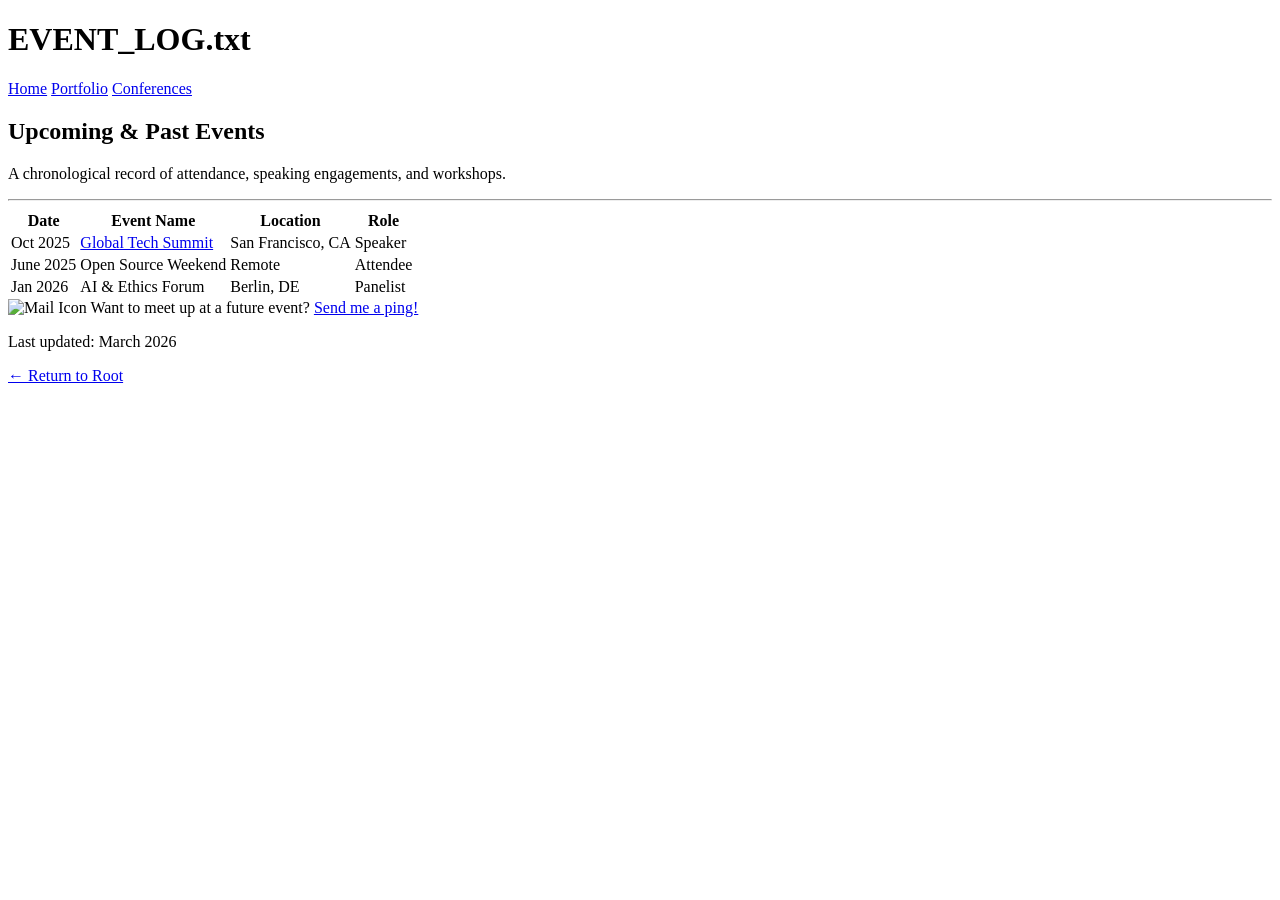
==== conferences.html @ 0215827f "initial commit" ====
<!DOCTYPE html>
<html lang="en">
<head>
    <meta charset="UTF-8">
    <meta name="viewport" content="width=device-width, initial-scale=1.0">
    <title>JRSBM | Conferences</title>
    <link rel="stylesheet" href="style.css">
    <link rel="stylesheet" href="web.css">
</head>
<body>

    <header>
        <h1>EVENT_LOG.txt</h1>
        <nav>
            <a href="index.html" class="nav-link">Home</a>
            <a href="portfolio.html" class="nav-link">Portfolio</a>
            <a href="conferences.html" class="nav-link">Conferences</a>
        </nav>
    </header>

    <main class="content-box">
        <section id="intro">
            <h2>Upcoming & Past Events</h2>
            <p>A chronological record of attendance, speaking engagements, and workshops.</p>
        </section>

        <hr class="retro-hr">

        <div class="table-container">
            <table class="retro-table">
                <thead>
                    <tr>
                        <th>Date</th>
                        <th>Event Name</th>
                        <th>Location</th>
                        <th>Role</th>
                    </tr>
                </thead>
                <tbody>
                    <tr>
                        <td>Oct 2025</td>
                        <td><a href="#">Global Tech Summit</a></td>
                        <td>San Francisco, CA</td>
                        <td><span class="tag">Speaker</span></td>
                    </tr>
                    <tr>
                        <td>June 2025</td>
                        <td>Open Source Weekend</td>
                        <td>Remote</td>
                        <td><span class="tag">Attendee</span></td>
                    </tr>
                    <tr class="future-event">
                        <td>Jan 2026</td>
                        <td>AI & Ethics Forum</td>
                        <td>Berlin, DE</td>
                        <td><span class="tag">Panelist</span></td>
                    </tr>
                </tbody>
            </table>
        </div>

        <aside class="sidebar-note">
            <img src="https://i.giphy.com/media/v1.Y2lkPTc5MGI3NjExNHJtZzZyeXN4eXN4eXN4/3o7TKMGpxPucV5C8M0/giphy.gif" alt="Mail Icon" width="30">
            <span>Want to meet up at a future event? <a href="mailto:your@email.com">Send me a ping!</a></span>
        </aside>
    </main>

    <footer>
        <p>Last updated: March 2026</p>
        <a href="index.html">← Return to Root</a>
    </footer>

</body>
</html>
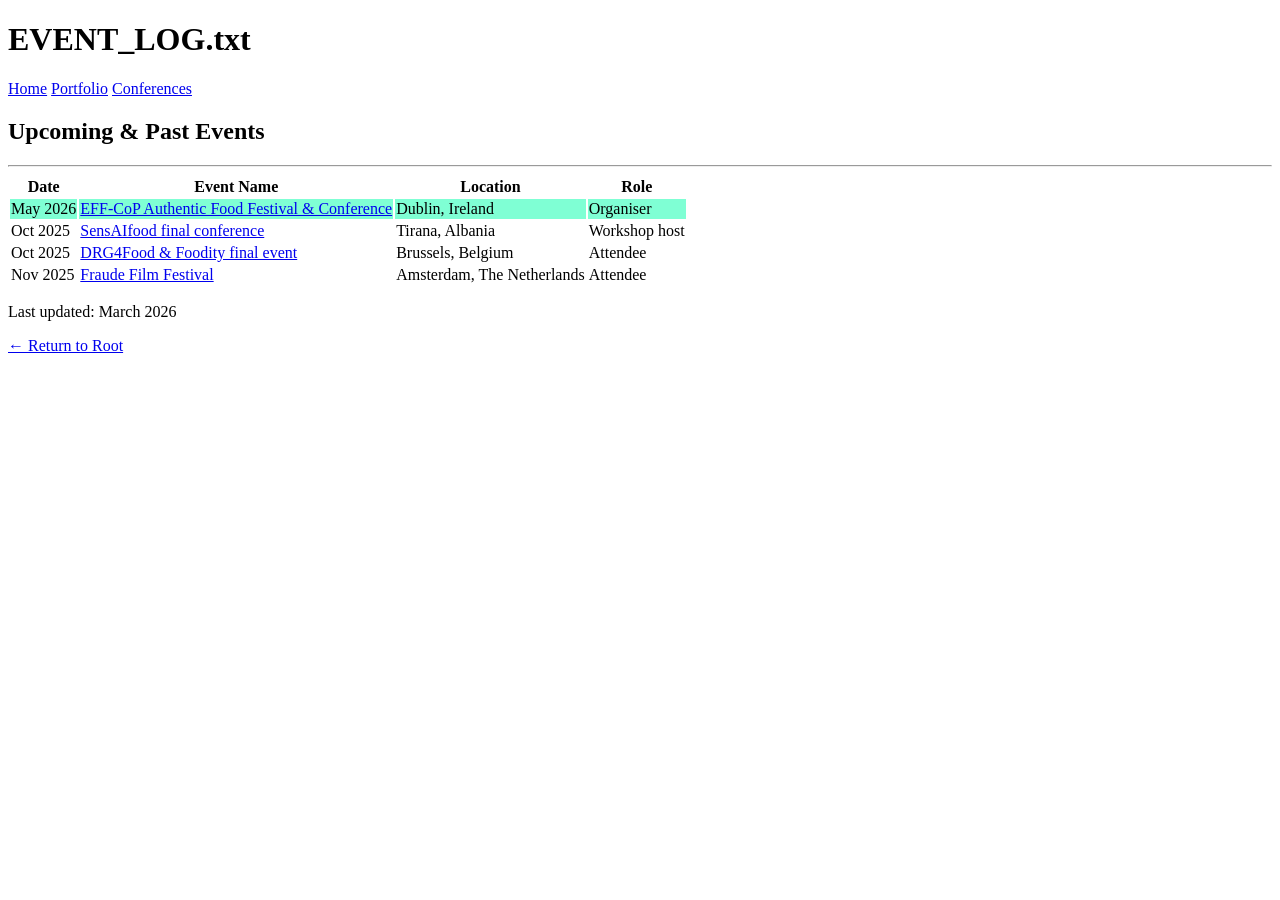
==== commit 7b45bc87: "Added to events" ====
--- a/conferences.html
+++ b/conferences.html
@@ -21,13 +21,12 @@
     <main class="content-box">
         <section id="intro">
             <h2>Upcoming & Past Events</h2>
-            <p>A chronological record of attendance, speaking engagements, and workshops.</p>
         </section>
 
         <hr class="retro-hr">
 
         <div class="table-container">
-            <table class="retro-table">
+            <table class="table1">
                 <thead>
                     <tr>
                         <th>Date</th>
@@ -37,32 +36,33 @@
                     </tr>
                 </thead>
                 <tbody>
+                    <tr style="background-color:aquamarine">
+                        <td>May 2026</td>
+                        <td><a href="https://www.eff-cop.eu/festival">EFF-CoP Authentic Food Festival & Conference</a></td>
+                        <td>Dublin, Ireland</td>
+                        <td><span class="tag">Organiser</span></td>
+                    </tr>
+                    <tr >
+                        <td>Oct 2025</td>
+                        <td><a href="https://www.uco.es/investigacion/proyectos/sensaifood/final-sensaifood-conference/">SensAIfood final conference</a></td>
+                        <td>Tirana, Albania</td>
+                        <td><span class="tag">Workshop host</span></td>
+                    </tr>
                     <tr>
                         <td>Oct 2025</td>
-                        <td><a href="#">Global Tech Summit</a></td>
-                        <td>San Francisco, CA</td>
-                        <td><span class="tag">Speaker</span></td>
+                        <td><a href="https://foodity.eu/foodity-drg4food-final-conference/">DRG4Food & Foodity final event</a></td>
+                        <td>Brussels, Belgium</td>
+                        <td><span class="tag">Attendee</span></td>
                     </tr>
                     <tr>
-                        <td>June 2025</td>
-                        <td>Open Source Weekend</td>
-                        <td>Remote</td>
+                        <td>Nov 2025</td>
+                        <td><a href="https://www.fraudefilmfestival.nl/">Fraude Film Festival</a></td>
+                        <td>Amsterdam, The Netherlands</td>
                         <td><span class="tag">Attendee</span></td>
-                    </tr>
-                    <tr class="future-event">
-                        <td>Jan 2026</td>
-                        <td>AI & Ethics Forum</td>
-                        <td>Berlin, DE</td>
-                        <td><span class="tag">Panelist</span></td>
                     </tr>
                 </tbody>
             </table>
         </div>
-
-        <aside class="sidebar-note">
-            <img src="https://i.giphy.com/media/v1.Y2lkPTc5MGI3NjExNHJtZzZyeXN4eXN4eXN4/3o7TKMGpxPucV5C8M0/giphy.gif" alt="Mail Icon" width="30">
-            <span>Want to meet up at a future event? <a href="mailto:your@email.com">Send me a ping!</a></span>
-        </aside>
     </main>
 
     <footer>
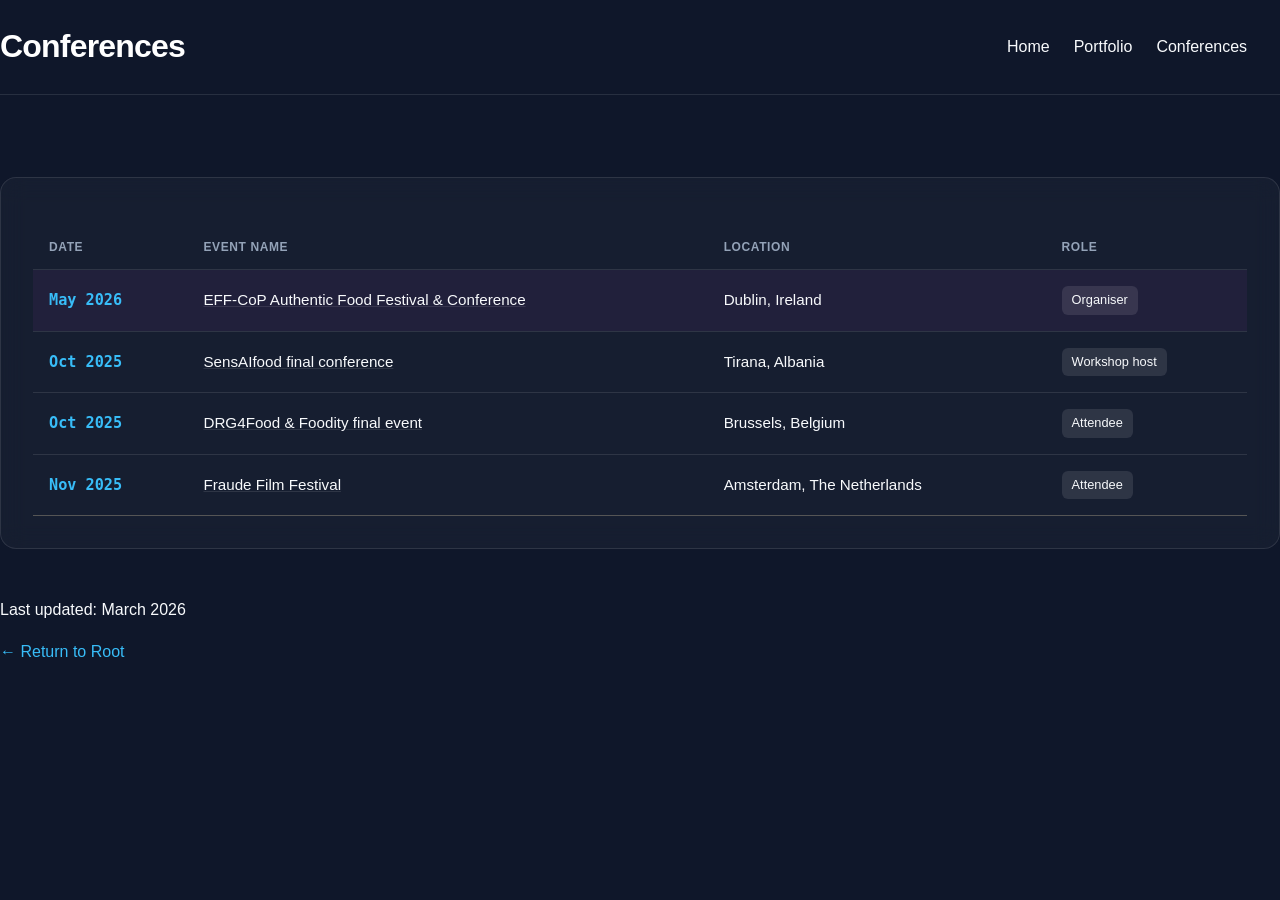
==== commit 0983f968: "updated style" ====
--- a/conferences.html
+++ b/conferences.html
@@ -5,30 +5,25 @@
     <meta name="viewport" content="width=device-width, initial-scale=1.0">
     <title>JRSBM | Conferences</title>
     <link rel="stylesheet" href="style.css">
-    <link rel="stylesheet" href="web.css">
 </head>
 <body>
 
     <header>
-        <h1>EVENT_LOG.txt</h1>
+        <h1>Conferences</h1>
         <nav>
             <a href="index.html" class="nav-link">Home</a>
             <a href="portfolio.html" class="nav-link">Portfolio</a>
             <a href="conferences.html" class="nav-link">Conferences</a>
+            <a href="secret.html" class="hidden-link">?</a>
         </nav>
     </header>
 
     <main class="content-box">
-        <section id="intro">
-            <h2>Upcoming & Past Events</h2>
-        </section>
-
-        <hr class="retro-hr">
-
-        <div class="table-container">
-            <table class="table1">
+        <div class="card">
+            <div class="table-responsive">
+            <table class="modern-table">
                 <thead>
-                    <tr>
+                    <tr style="border-bottom:1px solid #333">
                         <th>Date</th>
                         <th>Event Name</th>
                         <th>Location</th>
@@ -36,32 +31,33 @@
                     </tr>
                 </thead>
                 <tbody>
-                    <tr style="background-color:aquamarine">
-                        <td>May 2026</td>
-                        <td><a href="https://www.eff-cop.eu/festival">EFF-CoP Authentic Food Festival & Conference</a></td>
+                    <tr class="highlight-row">
+                        <td class="date">May 2026</td>
+                        <td><a href="https://www.eff-cop.eu/festival" target="_blank">EFF-CoP Authentic Food Festival & Conference</a></td>
                         <td>Dublin, Ireland</td>
                         <td><span class="tag">Organiser</span></td>
                     </tr>
-                    <tr >
-                        <td>Oct 2025</td>
-                        <td><a href="https://www.uco.es/investigacion/proyectos/sensaifood/final-sensaifood-conference/">SensAIfood final conference</a></td>
+                    <tr>
+                        <td class="date">Oct 2025</td>
+                        <td><a href="https://www.uco.es/investigacion/proyectos/sensaifood/final-sensaifood-conference/" target="_blank">SensAIfood final conference</a></td>
                         <td>Tirana, Albania</td>
                         <td><span class="tag">Workshop host</span></td>
                     </tr>
-                    <tr>
-                        <td>Oct 2025</td>
-                        <td><a href="https://foodity.eu/foodity-drg4food-final-conference/">DRG4Food & Foodity final event</a></td>
+                    <tr style="border-bottom:1px solid #555">
+                        <td class="date">Oct 2025</td>
+                        <td><a href="https://foodity.eu/foodity-drg4food-final-conference/" target="_blank">DRG4Food & Foodity final event</a></td>
                         <td>Brussels, Belgium</td>
                         <td><span class="tag">Attendee</span></td>
                     </tr>
-                    <tr>
-                        <td>Nov 2025</td>
-                        <td><a href="https://www.fraudefilmfestival.nl/">Fraude Film Festival</a></td>
+                    <tr style="border-bottom:1px solid #555">
+                        <td class="date">Nov 2025</td>
+                        <td><a href="https://www.fraudefilmfestival.nl/" target="_blank">Fraude Film Festival</a></td>
                         <td>Amsterdam, The Netherlands</td>
                         <td><span class="tag">Attendee</span></td>
                     </tr>
                 </tbody>
             </table>
+            </div>
         </div>
     </main>
 
--- a/style.css
+++ b/style.css
@@ -0,0 +1,295 @@
+:root {
+    --bg-color: #0f172a;
+    --card-bg: rgba(255, 255, 255, 0.03);
+    --accent: #38bdf8;
+    --text-primary: #f8fafc;
+    --text-secondary: #94a3b8;
+    --glass-border: rgba(255, 255, 255, 0.1);
+    --container-width: 900px;
+}
+
+body {
+    background-color: var(--bg-color);
+    color: var(--text-primary);
+    font-family: "Inter", -apple-system, sans-serif;
+    line-height: 1.6;
+    margin: 0;
+    display: flex;
+    flex-direction: column;
+    justify-content: center;
+}
+
+header {
+    display: flex;
+    justify-content: space-between;
+    align-items: center;
+    border-bottom: 1px solid var(--glass-border);
+}
+
+.content-box {
+    margin-top: 50px;
+}
+
+h1, h2, h3, h4 {
+    letter-spacing: -0.025em;
+    color: #ffffff;
+    font-weight: 700;
+}
+
+a {
+    color: var(--accent);
+    text-decoration: none;
+    transition: opacity 0.2s;
+}
+
+a:hover {
+    opacity: 0.8;
+}
+
+nav {
+    display: flex;
+    gap: 1.5rem;
+}
+
+.nav-link {
+    position: relative;
+    color: var(--text-dim);
+    transition: color 0.3s ease;
+    padding: 5px 0;
+}
+
+.nav-link::after {
+    content: '';
+    position: absolute;
+    width: 0;
+    height: 2px;
+    bottom: 0;
+    left: 0;
+    background-color: var(--accent);
+    transition: width 0.3s ease;
+}
+
+.nav-link:hover {
+    color: var(--text-primary);
+}
+
+.nav-link:hover::after {
+    width: 100%;
+}
+
+/* Card Styles */
+.card {
+    background: var(--card-bg);
+    backdrop-filter: blur(12px);
+    border: 1px solid var(--glass-border);
+    border-radius: 16px;
+    padding: 2rem;
+    margin: 2rem 0;
+    transition: transform 0.3s ease;
+}
+
+.card:hover {
+    transform: translateY(-5px);
+    border-color: var(--accent);
+}
+
+.pill, .tag {
+    display: inline-block;
+    padding: 4px 10px;
+    border-radius: 6px;
+    background: var(--glass-border);
+    font-size: 0.8rem;
+    white-space: nowrap;
+}
+
+/* Hidden Features */
+.hidden-link {
+    color: transparent;
+    text-decoration: none;
+    cursor: default;
+}
+
+.hidden-link:hover {
+    color: #ff00ff;
+}
+
+html {
+    cursor: url('https://cur.cursors-4u.net/games/gam-4/gam372.cur'), auto;
+}
+
+/* Index Page */
+.art-container {
+    position: relative;
+    height: 350px;
+    width: 100%;
+    background: #111827;
+    border-radius: 24px;
+    overflow: hidden;
+    display: flex;
+    align-items: center;
+    justify-content: center;
+    border: 1px solid var(--border);
+    margin-bottom: 3rem;
+}
+
+.glow-orb {
+    position: absolute;
+    width: 250px;
+    height: 250px;
+    background: radial-gradient(circle, var(--accent) 0%, transparent 70%);
+    filter: blur(40px);
+    opacity: 0.4;
+    animation: float 8s infinite alternate ease-in-out;
+}
+
+.mesh-grid {
+    position: absolute;
+    inset: 0;
+    background-image: linear-gradient(var(--border) 1px, transparent 1px),
+                      linear-gradient(90deg, var(--border) 1px, transparent 1px);
+    background-size: 40px 40px;
+    mask-image: radial-gradient(ellipse at center, black, transparent 80%);
+    opacity: 0.2;
+}
+
+.hero-text {
+    z-index: 2;
+    text-align: center;
+}
+
+.hero-text h2 {
+    font-size: 2.2rem;
+    margin: 0;
+}
+
+/* Project Grid Layout */
+.project-grid {
+    display: grid;
+    grid-template-columns: repeat(3, 1fr);
+    gap: 20px;
+    margin-top: 40px;
+    align-items: stretch;
+}
+
+@media (max-widt:768px) {
+    .project-grid {
+        grid-template-columns: 1fr;
+    }
+}
+
+.project-card {
+    background: rgba(255, 255, 255, 0.03);
+    border: 1px solid rgba(255, 255, 255, 0.1);
+    border-radius: 12px;
+    padding: 24px;
+    display: flex;
+    flex-direction: column;
+    justify-content: space-between;
+}
+
+.card-header {
+    display: flex;
+    justify-content: space-between;
+    align-items: center;
+    margin-bottom: 1rem;
+}
+
+.project-number {
+    font-family: monospace;
+    opacity: 0.3;
+    font-size: 1.2rem;
+}
+
+.card-footer {
+    margin-top: auto;
+    padding-top: 1.5rem;
+    display: flex;
+    flex-wrap: wrap;
+    gap: 8px;
+    align-items: center;
+}
+
+.project-link {
+    margin-left: auto;
+    font-size: 0.85rem;
+    font-weight: bold;
+}
+
+.subtitle {
+    color: var(--text-dim);
+    font-size: 1.1rem;
+    max-width: 600px;
+}
+
+/* Conf page table */
+.table-responsive {
+    overflow-x: auto;
+}
+
+.modern-table {
+    width: 100%;
+    border-collapse: collapse;
+    margin-top: 1rem;
+    font-size: 0.95rem;
+}
+
+.modern-table th {
+    text-align: left;
+    padding: 12px 16px;
+    color: var(--text-secondary);
+    font-weight: 600;
+    text-transform: uppercase;
+    font-size: 0.75rem;
+    letter-spacing: 0.05em;
+    border-bottom: 1px solid var(--glass-border);
+}
+
+.modern-table td {
+    padding: 16px;
+    border-bottom: 1px solid var(--glass-border);
+    vertical-align: middle;
+}
+
+.modern-table tr:last-child td {
+    border-bottom: none;
+}
+
+.modern-table tr:hover td {
+    background: rgba(255, 255, 255, 0.02);
+}
+
+.highlight-row td {
+    background: rgba(235, 56, 248, 0.05);
+}
+
+.date {
+    font-family: monospace;
+    color: var(--accent);
+    font-weight: bold;
+}
+
+.tag {
+    display: inline-block;
+    padding: 4px 10px;
+    border-radius: 6px;
+    background: var(--glass-border);
+    font-size: 0.8rem;
+    white-space: nowrap;
+}
+
+.tag-organiser {
+    background: var(--accent);
+    color: var(--bg-color);
+    font-weight: bold;
+}
+
+.modern-table a {
+    color: var(--text-primary);
+    text-decoration: underline;
+    text-decoration-color: var(--glass-border);
+    transition: text-decoration-color 0.3s;
+}
+
+.modern-table a:hover {
+    text-decoration-color: var(--accent);
+}
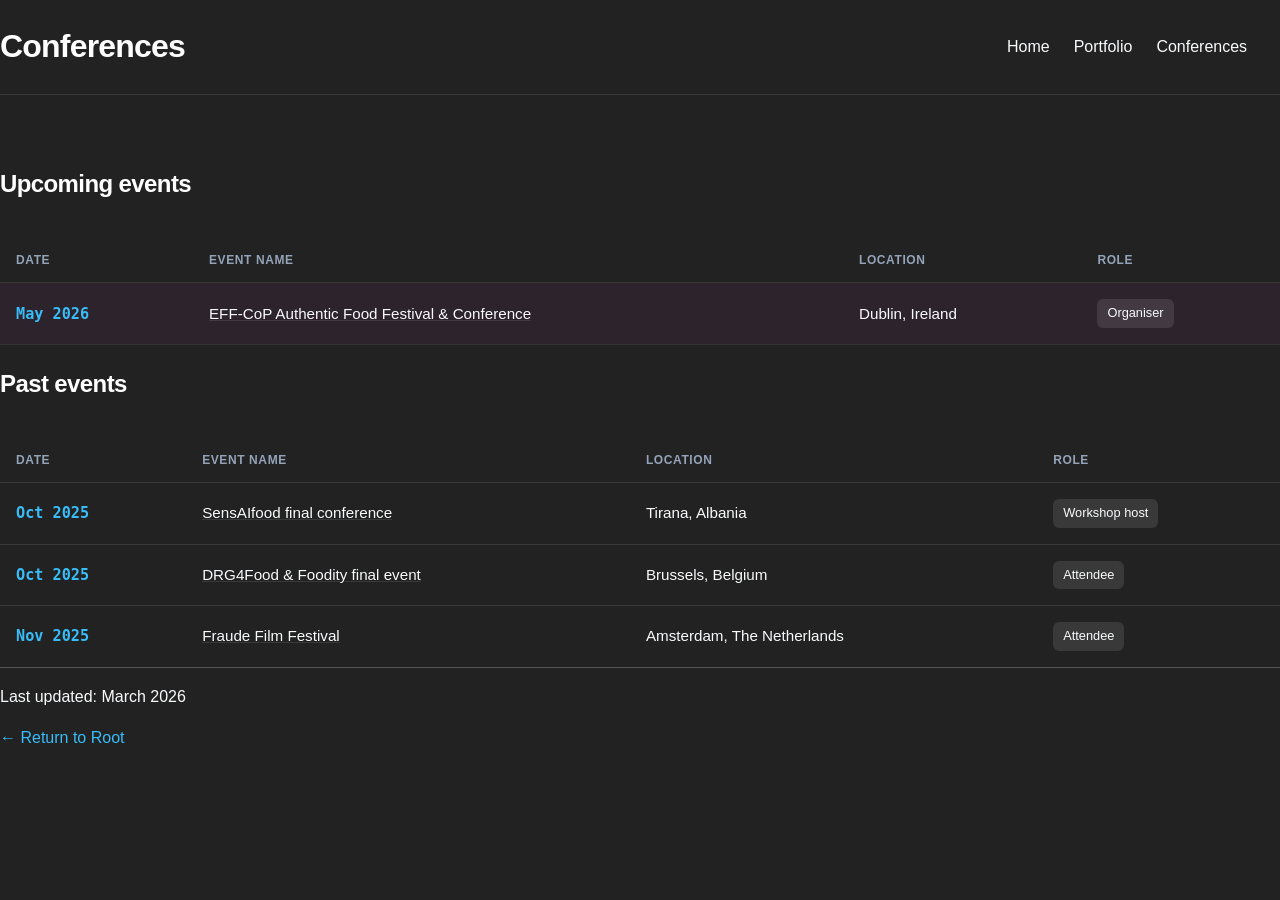
==== commit 03cf266d: "Changed index to registration page" ====
--- a/conferences.html
+++ b/conferences.html
@@ -19,11 +19,11 @@
     </header>
 
     <main class="content-box">
-        <div class="card">
+        <h2>Upcoming events</h2>
             <div class="table-responsive">
             <table class="modern-table">
                 <thead>
-                    <tr style="border-bottom:1px solid #333">
+                    <tr>
                         <th>Date</th>
                         <th>Event Name</th>
                         <th>Location</th>
@@ -31,19 +31,34 @@
                     </tr>
                 </thead>
                 <tbody>
-                    <tr class="highlight-row">
+                    <tr style="border-bottom:1px solid #333" class="highlight-row">
                         <td class="date">May 2026</td>
                         <td><a href="https://www.eff-cop.eu/festival" target="_blank">EFF-CoP Authentic Food Festival & Conference</a></td>
                         <td>Dublin, Ireland</td>
                         <td><span class="tag">Organiser</span></td>
                     </tr>
+                </tbody>
+            </table>
+            </div>
+        <h2>Past events</h2>
+            <div class="table-responsive">
+            <table class="modern-table">
+                <thead>
+                    <tr>
+                        <th>Date</th>
+                        <th>Event Name</th>
+                        <th>Location</th>
+                        <th>Role</th>
+                    </tr>
+                </thead>
+                <tbody>
                     <tr>
                         <td class="date">Oct 2025</td>
                         <td><a href="https://www.uco.es/investigacion/proyectos/sensaifood/final-sensaifood-conference/" target="_blank">SensAIfood final conference</a></td>
                         <td>Tirana, Albania</td>
                         <td><span class="tag">Workshop host</span></td>
                     </tr>
-                    <tr style="border-bottom:1px solid #555">
+                    <tr>
                         <td class="date">Oct 2025</td>
                         <td><a href="https://foodity.eu/foodity-drg4food-final-conference/" target="_blank">DRG4Food & Foodity final event</a></td>
                         <td>Brussels, Belgium</td>
@@ -58,7 +73,6 @@
                 </tbody>
             </table>
             </div>
-        </div>
     </main>
 
     <footer>
--- a/style.css
+++ b/style.css
@@ -1,6 +1,6 @@
 :root {
-    --bg-color: #0f172a;
-    --card-bg: rgba(255, 255, 255, 0.03);
+    --bg-color: #222222;
+    --card-bg: #ffffff08;
     --accent: #38bdf8;
     --text-primary: #f8fafc;
     --text-secondary: #94a3b8;
@@ -122,7 +122,7 @@
     position: relative;
     height: 350px;
     width: 100%;
-    background: #111827;
+    background: #111111;
     border-radius: 24px;
     overflow: hidden;
     display: flex;
@@ -133,23 +133,56 @@
 }
 
 .glow-orb {
+display: flex;
+    gap: 60px;
+    z-index: 1;
+    top: 50%;
+    left: 50%;
+    transform: translate(-50%, -50%);
+}
+
+.node {
+    width: 20px;
+    height: 20px;
+    background: var(--accent);
+    border-radius: 50%;
+    filter: drop-shadow(0 0 15px var(--accent));
+    animation: node-pulse 3s infinite ease-in-out;
+}
+.node:nth-child(2) { 
+    transform: translateY(-30px);
+    animation-delay: 1s;
+}
+.node:nth-child(3) {
+    transform: translateY(30px);
+    animation-delay: 2s;
+}
+.node:nth-child(2)::before {
+    content: "";
     position: absolute;
-    width: 250px;
-    height: 250px;
-    background: radial-gradient(circle, var(--accent) 0%, transparent 70%);
-    filter: blur(40px);
-    opacity: 0.4;
-    animation: float 8s infinite alternate ease-in-out;
-}
-
-.mesh-grid {
+    width: 65px;
+    height: 1px;
+    background: var(--accent);
+    top: 22px;
+    right: 15px;
+    transform: rotate(-21deg);
+    opacity: 0.3;
+}
+.node:nth-child(2)::after {
+    content: "";
     position: absolute;
-    inset: 0;
-    background-image: linear-gradient(var(--border) 1px, transparent 1px),
-                      linear-gradient(90deg, var(--border) 1px, transparent 1px);
-    background-size: 40px 40px;
-    mask-image: radial-gradient(ellipse at center, black, transparent 80%);
-    opacity: 0.2;
+    width: 75px;
+    height: 1px;
+    background: var(--accent);
+    top: 40px;
+    left: 12px;
+    transform: rotate(39deg);
+    opacity: 0.3;
+}
+
+@keyframes node-pulse {
+    0%, 100% { box-shadow: 0 0 5px var(--accent); opacity: 0.4; }
+    50% { box-shadow: 0 0 20px var(--accent); opacity: 1; }
 }
 
 .hero-text {
@@ -219,6 +252,29 @@
     color: var(--text-dim);
     font-size: 1.1rem;
     max-width: 600px;
+}
+
+.github-link {
+    margin-left: auto;
+    color: var(--text-secondary);
+    transition: color 0.3s;
+}
+
+.github-link:hover { color: #fff; }
+
+.lang-dot {
+    height: 8px;
+    width: 8px;
+    background-color: #3572A5; /* Python Blue */
+    border-radius: 50%;
+    display: inline-block;
+}
+
+pre[class*="language-"] {
+    border-radius: 12px;
+    border: 1px solid var(--glass-border);
+    background: #011627 !important; /* Night Owl theme vibe */
+    margin: 2rem 0;
 }
 
 /* Conf page table */
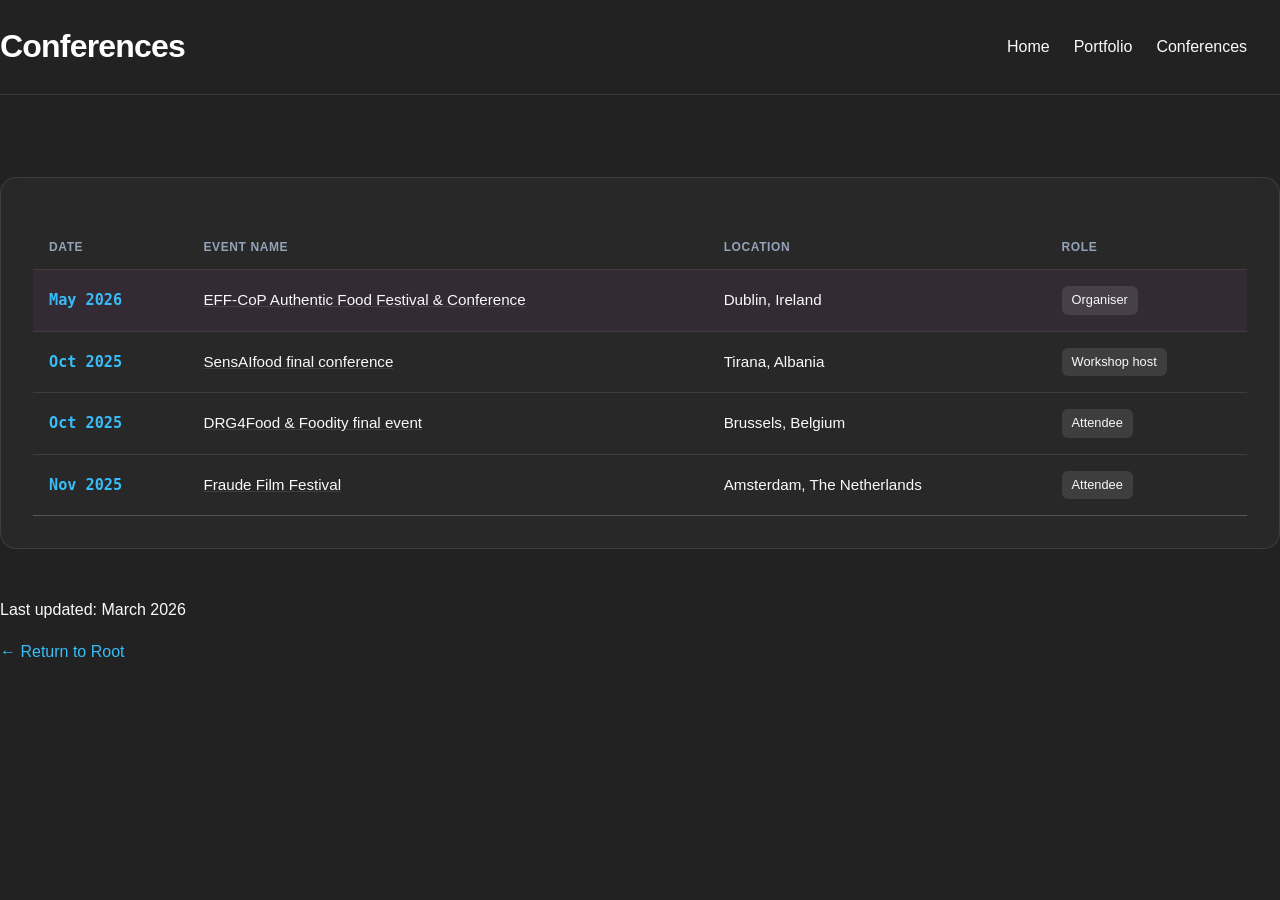
==== commit 3bc764f8: "Revert "Changed index to registration page"" ====
--- a/conferences.html
+++ b/conferences.html
@@ -19,11 +19,11 @@
     </header>
 
     <main class="content-box">
-        <h2>Upcoming events</h2>
+        <div class="card">
             <div class="table-responsive">
             <table class="modern-table">
                 <thead>
-                    <tr>
+                    <tr style="border-bottom:1px solid #333">
                         <th>Date</th>
                         <th>Event Name</th>
                         <th>Location</th>
@@ -31,34 +31,19 @@
                     </tr>
                 </thead>
                 <tbody>
-                    <tr style="border-bottom:1px solid #333" class="highlight-row">
+                    <tr class="highlight-row">
                         <td class="date">May 2026</td>
                         <td><a href="https://www.eff-cop.eu/festival" target="_blank">EFF-CoP Authentic Food Festival & Conference</a></td>
                         <td>Dublin, Ireland</td>
                         <td><span class="tag">Organiser</span></td>
                     </tr>
-                </tbody>
-            </table>
-            </div>
-        <h2>Past events</h2>
-            <div class="table-responsive">
-            <table class="modern-table">
-                <thead>
-                    <tr>
-                        <th>Date</th>
-                        <th>Event Name</th>
-                        <th>Location</th>
-                        <th>Role</th>
-                    </tr>
-                </thead>
-                <tbody>
                     <tr>
                         <td class="date">Oct 2025</td>
                         <td><a href="https://www.uco.es/investigacion/proyectos/sensaifood/final-sensaifood-conference/" target="_blank">SensAIfood final conference</a></td>
                         <td>Tirana, Albania</td>
                         <td><span class="tag">Workshop host</span></td>
                     </tr>
-                    <tr>
+                    <tr style="border-bottom:1px solid #555">
                         <td class="date">Oct 2025</td>
                         <td><a href="https://foodity.eu/foodity-drg4food-final-conference/" target="_blank">DRG4Food & Foodity final event</a></td>
                         <td>Brussels, Belgium</td>
@@ -73,6 +58,7 @@
                 </tbody>
             </table>
             </div>
+        </div>
     </main>
 
     <footer>
--- a/style.css
+++ b/style.css
@@ -254,29 +254,6 @@
     max-width: 600px;
 }
 
-.github-link {
-    margin-left: auto;
-    color: var(--text-secondary);
-    transition: color 0.3s;
-}
-
-.github-link:hover { color: #fff; }
-
-.lang-dot {
-    height: 8px;
-    width: 8px;
-    background-color: #3572A5; /* Python Blue */
-    border-radius: 50%;
-    display: inline-block;
-}
-
-pre[class*="language-"] {
-    border-radius: 12px;
-    border: 1px solid var(--glass-border);
-    background: #011627 !important; /* Night Owl theme vibe */
-    margin: 2rem 0;
-}
-
 /* Conf page table */
 .table-responsive {
     overflow-x: auto;
